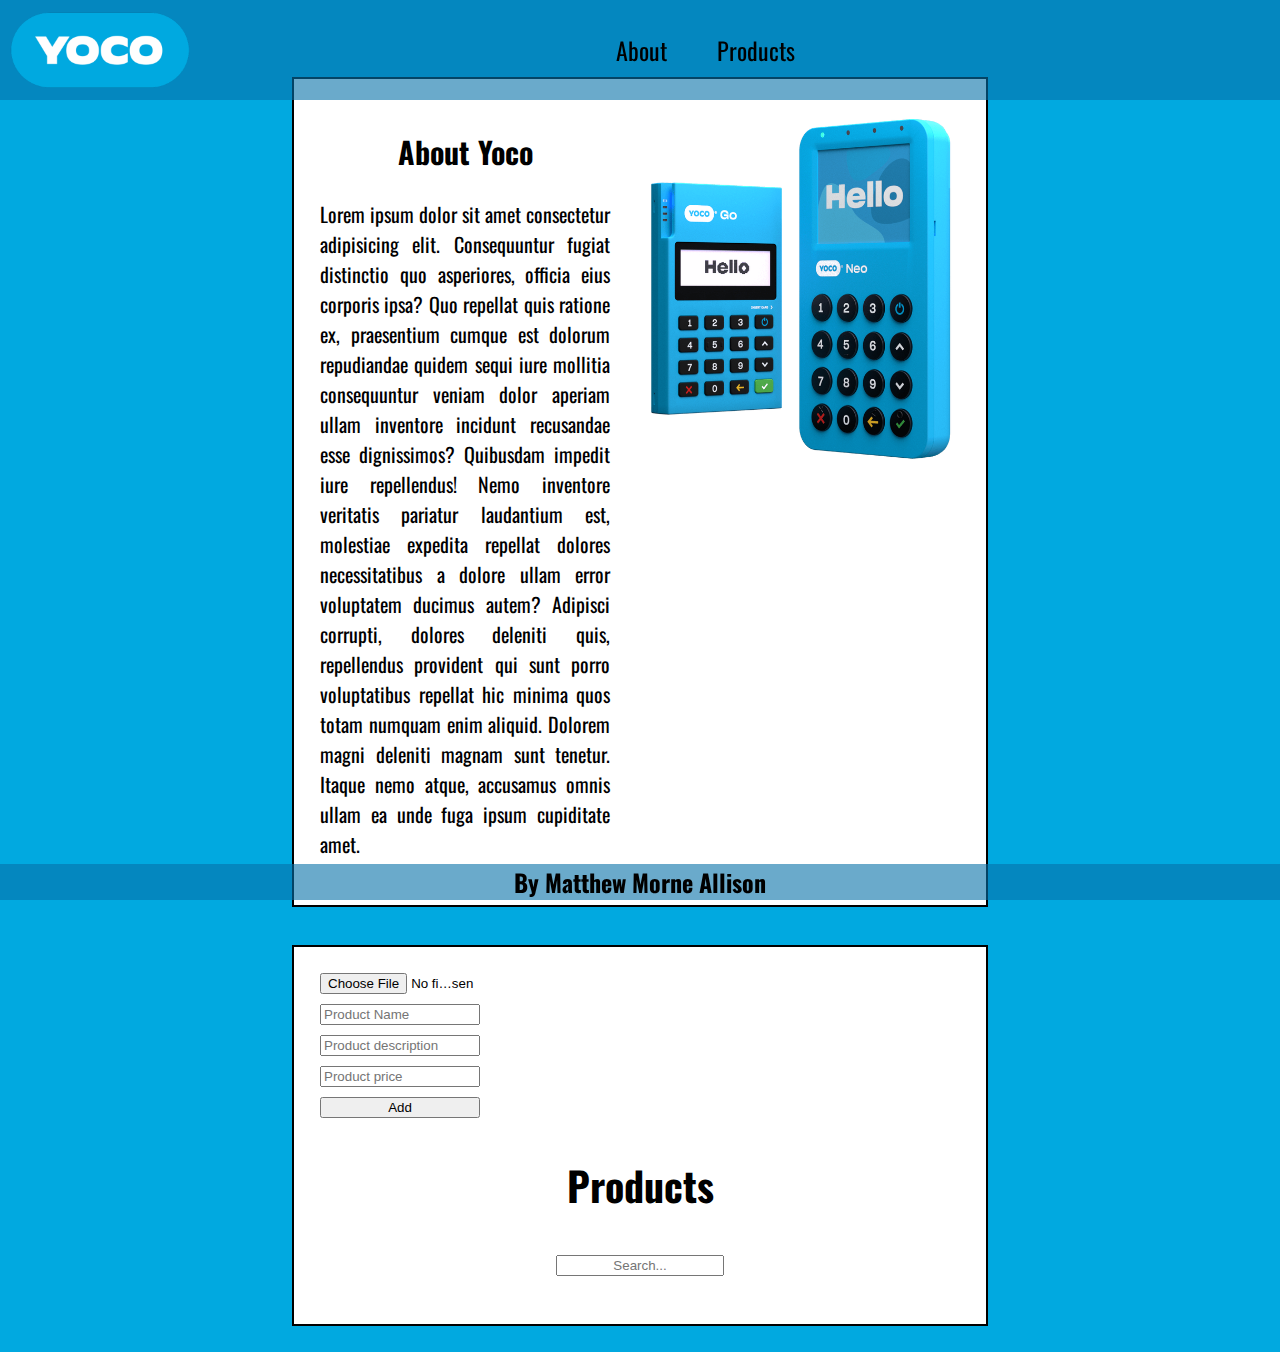
==== index.html @ 4ad97eab "fresh code" ====
<!DOCTYPE html>
<html lang="en">
  <head>
    <meta charset="UTF-8" />
    <meta http-equiv="X-UA-Compatible" content="IE=edge" />
    <meta name="viewport" content="width=device-width, initial-scale=1.0" />
    <script
      src="https://kit.fontawesome.com/284f158042.js"
      crossorigin="anonymous"
    ></script>
    <link rel="preconnect" href="https://fonts.googleapis.com" />
    <link rel="preconnect" href="https://fonts.gstatic.com" crossorigin />
    <link
      href="https://fonts.googleapis.com/css2?family=Oswald:wght@300;400&display=swap"
      rel="stylesheet"
    />
    <title>Yoco Point of sales</title>
    <link rel="stylesheet" href="styles.css" />
  </head>
  <body>
    <!-- header -->
    <div class="topbar">
      <img class="yoco-logo" src="yoco.png" alt="yoco logo" />
      <div class="sectionbtn">
        <a href="#about">About</a>
        <a href="#productsection">Products</a>
      </div>
      <div class="user-and-cart">
        <a href="#"><i class="fas fa-user-alt"></i></a>
        <a href="#"><i class="fas fa-shopping-cart"></i></a>
      </div>
    </div>
    <div class="wholepage">
      <!-- about yoco -->
      <div id="about">
        <div>
          <h2>About Yoco</h2>
          <p align="justify">
            Lorem ipsum dolor sit amet consectetur adipisicing elit.
            Consequuntur fugiat distinctio quo asperiores, officia eius corporis
            ipsa? Quo repellat quis ratione ex, praesentium cumque est dolorum
            repudiandae quidem sequi iure mollitia consequuntur veniam dolor
            aperiam ullam inventore incidunt recusandae esse dignissimos?
            Quibusdam impedit iure repellendus! Nemo inventore veritatis
            pariatur laudantium est, molestiae expedita repellat dolores
            necessitatibus a dolore ullam error voluptatem ducimus autem?
            Adipisci corrupti, dolores deleniti quis, repellendus provident qui
            sunt porro voluptatibus repellat hic minima quos totam numquam enim
            aliquid. Dolorem magni deleniti magnam sunt tenetur. Itaque nemo
            atque, accusamus omnis ullam ea unde fuga ipsum cupiditate amet.
          </p>
        </div>
        <img class="yocomachine" src="./yocomachine.webp" alt="yocomachine" />
      </div>
      <!-- product section -->
      <section id="productsection">
        <!-- add a product -->
        <form class="product-form">
          <input
            type="file"
            name="product_image"
            id="image"
            placeholder="Uplaod image"
            onchange="imageConverter()"
          />
          <input
            type="text"
            name="product_name"
            id="product-name"
            placeholder="Product Name"
            required
          />
          <input
            type="text"
            name="product_description"
            id="product-description"
            placeholder="Product description"
            required
          />
          <input
            type="text"
            name="product_price"
            id="product-price"
            placeholder="Product price"
            required
          />
          <button onclick="addProduct()" class="product-add-btn" type="submit">
            Add
          </button>
        </form>
        <h1 style="font-size: 250%">Products</h1>
        <div>
          <input
            type="text"
            name=""
            id="search"
            placeholder="Search..."
            required
          />
        </div>
        <div class="product-container"></div>
        <button class="addbtn"><i class="fas fa-plus"></i></button>
      </section>
      <h2 class="footer">By Matthew Morne Allison</h2>
    </div>
    <img src="" alt="" class="imgholder">
    <script src="/point of sale/index.js"></script>
  </body>
</html>
---- styles.css ----
body {
  margin: 0;
  padding: 0;
  font-family: "Oswald", sans-serif;
  background-color: var(--primary-color);
}
:root {
  --primary-color: #01a9e0;
  --secondary-color: #000;
  --tertiary-color: #fff;
  --fade-color: rgba(6, 114, 168, 0.6);
}

.topbar {
  display: flex;
  align-items: center;
  justify-content: space-between;
  position: fixed;
  width: 100%;
  color: var(--secondary-color);
  background-color: var(--fade-color);
}

.wholepage {
  display: flex;
  justify-content: center;
  align-items: center;
  flex-direction: column;
}

#about {
  margin-top: 6%;
  text-align: center;
  display: flex;
  padding: 2%;
  border: 2px solid var(--secondary-color);
  font-size: 125%;
  width: 50%;
  background-color: var(--tertiary-color);
  gap: 30px;
}

.yocomachine{
  width: 50%;
  height: 50%;
}

#productsection {
  margin-top: 3%;
  display: flex;
  border: 2px solid var(--secondary-color);
  text-align: center;
  flex-direction: column;
  padding: 2%;
  width: 50%;
  background-color: var(--tertiary-color);
  margin-bottom: 2%;
  gap: 10px;
}

.product-container {
  display: flex;
  text-align: center;
  flex-wrap: wrap;
  gap: 10px;
}

#productcard {
  border: 3px solid;
  width: 32%;
  height: 350px;
  font-size: 90%;
  text-align: center;
}

.productimg {
  width: 125px;
  height: 100px;
}

.yoco-logo {
  width: 200px;
  height: 100px;
}

.footer {
  position: fixed;
  text-align: center;
  bottom: 0;
  background: var(--fade-color);
  width: 100%;
  margin: 0;
}

.checkout-icon {
  margin: 20px;
  width: 3%;
  height: 5%;
}
/* 
.select{
  color: var(--secondary-color);
  background: none;
  border: none;
  position: fixed;
} */

.addbtn {
  background: none;
  border: none;
  width: 20px;
}

.product-form {
  display: flex;
  flex-direction: column;
  text-align: center;
  width: 25%;
  gap: 10px;
}

#search {
  text-align: center;
  width: 25%;
}

.sectionbtn {
  display: flex;
  gap: 50px;
}

.sectionbtn a {
  color: var(--secondary-color);
  text-decoration: none;
  font-size: 150%;
  transition: 0.3s ease-in-out;
}

.sectionbtn a:hover {
  color: var(--primary-color);
}

.user-and-cart {
  display: flex;
  gap: 40px;
  margin-right: 30px;
}

.user-and-cart a {
  color: var(--secondary-color);
  text-decoration: none;
  font-size: 150%;
}

.imgholder{
  display: none;
}
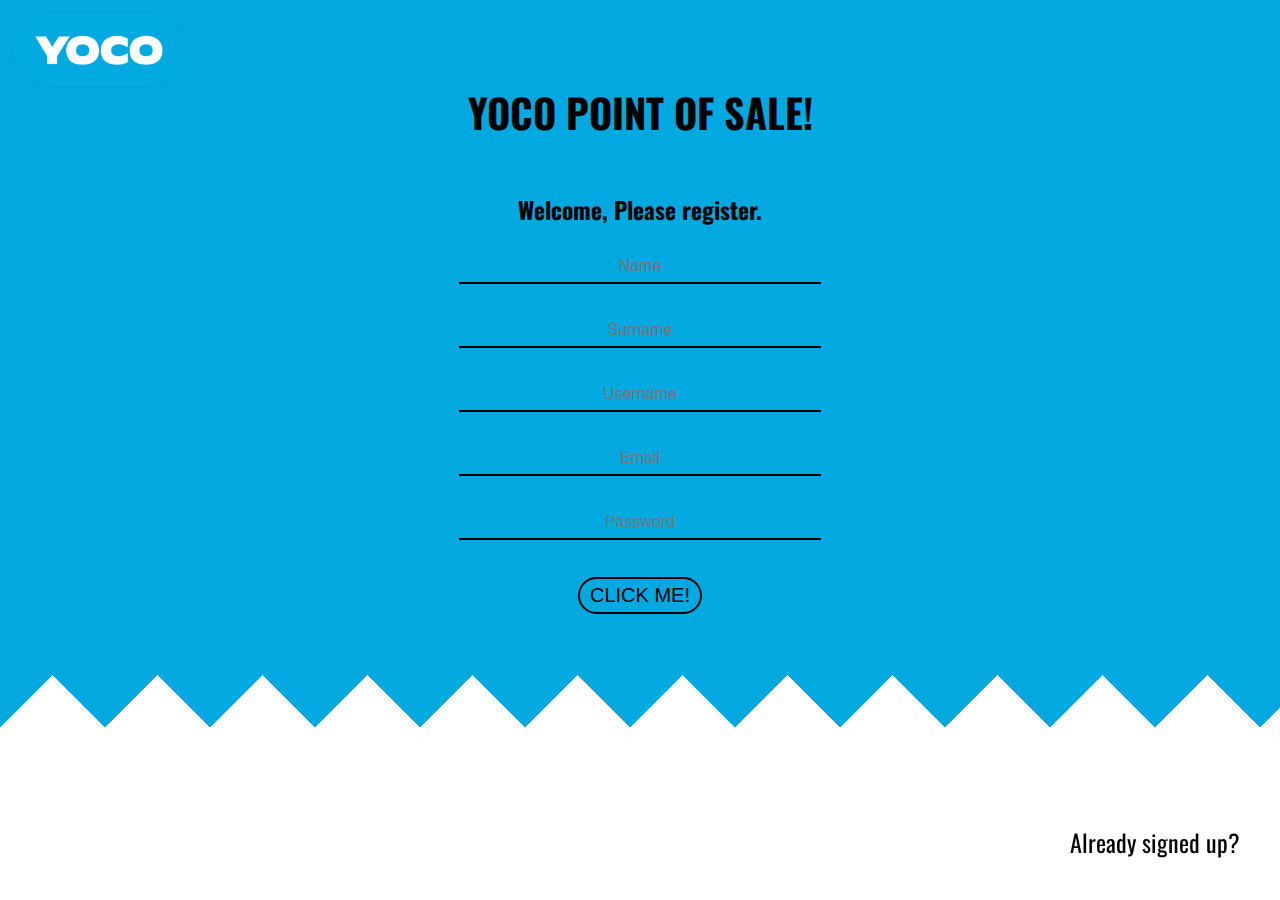
==== commit e3a6b7c1: "code" ====
--- a/index.html
+++ b/index.html
@@ -4,106 +4,18 @@
     <meta charset="UTF-8" />
     <meta http-equiv="X-UA-Compatible" content="IE=edge" />
     <meta name="viewport" content="width=device-width, initial-scale=1.0" />
-    <script
-      src="https://kit.fontawesome.com/284f158042.js"
-      crossorigin="anonymous"
-    ></script>
     <link rel="preconnect" href="https://fonts.googleapis.com" />
     <link rel="preconnect" href="https://fonts.gstatic.com" crossorigin />
     <link
       href="https://fonts.googleapis.com/css2?family=Oswald:wght@300;400&display=swap"
       rel="stylesheet"
     />
-    <title>Yoco Point of sales</title>
-    <link rel="stylesheet" href="styles.css" />
+    <title>Registration</title>
+    <link rel="stylesheet" href="styles/register.css" />
   </head>
   <body>
-    <!-- header -->
-    <div class="topbar">
-      <img class="yoco-logo" src="yoco.png" alt="yoco logo" />
-      <div class="sectionbtn">
-        <a href="#about">About</a>
-        <a href="#productsection">Products</a>
-      </div>
-      <div class="user-and-cart">
-        <a href="#"><i class="fas fa-user-alt"></i></a>
-        <a href="#"><i class="fas fa-shopping-cart"></i></a>
-      </div>
-    </div>
-    <div class="wholepage">
-      <!-- about yoco -->
-      <div id="about">
-        <div>
-          <h2>About Yoco</h2>
-          <p align="justify">
-            Lorem ipsum dolor sit amet consectetur adipisicing elit.
-            Consequuntur fugiat distinctio quo asperiores, officia eius corporis
-            ipsa? Quo repellat quis ratione ex, praesentium cumque est dolorum
-            repudiandae quidem sequi iure mollitia consequuntur veniam dolor
-            aperiam ullam inventore incidunt recusandae esse dignissimos?
-            Quibusdam impedit iure repellendus! Nemo inventore veritatis
-            pariatur laudantium est, molestiae expedita repellat dolores
-            necessitatibus a dolore ullam error voluptatem ducimus autem?
-            Adipisci corrupti, dolores deleniti quis, repellendus provident qui
-            sunt porro voluptatibus repellat hic minima quos totam numquam enim
-            aliquid. Dolorem magni deleniti magnam sunt tenetur. Itaque nemo
-            atque, accusamus omnis ullam ea unde fuga ipsum cupiditate amet.
-          </p>
-        </div>
-        <img class="yocomachine" src="./yocomachine.webp" alt="yocomachine" />
-      </div>
-      <!-- product section -->
-      <section id="productsection">
-        <!-- add a product -->
-        <form class="product-form">
-          <input
-            type="file"
-            name="product_image"
-            id="image"
-            placeholder="Uplaod image"
-            onchange="imageConverter()"
-          />
-          <input
-            type="text"
-            name="product_name"
-            id="product-name"
-            placeholder="Product Name"
-            required
-          />
-          <input
-            type="text"
-            name="product_description"
-            id="product-description"
-            placeholder="Product description"
-            required
-          />
-          <input
-            type="text"
-            name="product_price"
-            id="product-price"
-            placeholder="Product price"
-            required
-          />
-          <button onclick="addProduct()" class="product-add-btn" type="submit">
-            Add
-          </button>
-        </form>
-        <h1 style="font-size: 250%">Products</h1>
-        <div>
-          <input
-            type="text"
-            name=""
-            id="search"
-            placeholder="Search..."
-            required
-          />
-        </div>
-        <div class="product-container"></div>
-        <button class="addbtn"><i class="fas fa-plus"></i></button>
-      </section>
-      <h2 class="footer">By Matthew Morne Allison</h2>
-    </div>
-    <img src="" alt="" class="imgholder">
-    <script src="/point of sale/index.js"></script>
+    <section class="spikes">
+    </section>
+    <script src="js/register.js"></script>
   </body>
 </html>
--- a/styles/register.css
+++ b/styles/register.css
@@ -0,0 +1,98 @@
+body {
+  padding: 0;
+  margin: 0;
+  font-family: "Oswald", sans-serif;
+}
+:root {
+  --primary-color: #01a9e0;
+  --secondary-color: #000;
+  --tertiary-color: #fff;
+}
+
+.spikes {
+  position: relative;
+  display: flex;
+  justify-content: center;
+  align-items: center;
+  flex-direction: column;
+  font-size: 20px;
+  background: var(--primary-color);
+  height: 75vh;
+}
+.spikes::after {
+  content: "";
+  position: absolute;
+  right: 0;
+  left: -0%;
+  top: 100%;
+  z-index: 10;
+  display: block;
+  height: 105px;
+  background-size: 105px 100%;
+  background-image: linear-gradient(
+      135deg,
+      var(--primary-color) 25%,
+      transparent 25%
+    ),
+    linear-gradient(225deg, var(--primary-color) 25%, transparent 25%);
+  background-position: 0 0;
+}
+
+.form-container {
+  display: flex;
+  justify-content: center;
+  align-items: center;
+  flex-direction: column;
+  gap: 30px;
+}
+
+.form-container input {
+  border: none;
+  border-bottom: 2px solid var(--secondary-color);
+  background: none;
+  height: 30px;
+  text-align: center;
+  width: 170%;
+  outline: none;
+  font-size: 80%;
+}
+
+.send {
+  border: 2px solid var(--secondary-color);
+  border-radius: 25px;
+  padding: 5px 10px;
+  background: none;
+  font-size: 100%;
+  margin: 3%;
+  text-transform: uppercase;
+  transition: ease-in-out 0.3s;
+}
+
+.send:hover {
+  color: var(--tertiary-color);
+  border: 2px solid var(--tertiary-color);
+}
+
+.yocologo{
+    width: 200px;
+    height: 100px;
+    position: fixed;
+    top: 0;
+    left: 0;
+}
+
+.login-btn{
+  position: fixed;
+  bottom: 0;
+  right: 0;
+  margin: 40px;
+  color: var(--secondary-color);
+  text-decoration: none;
+  font-size: 120%;
+  transition: ease-in-out 0.3s;
+  outline: none;
+}
+
+.login-btn:hover{
+  color: var(--primary-color);
+}